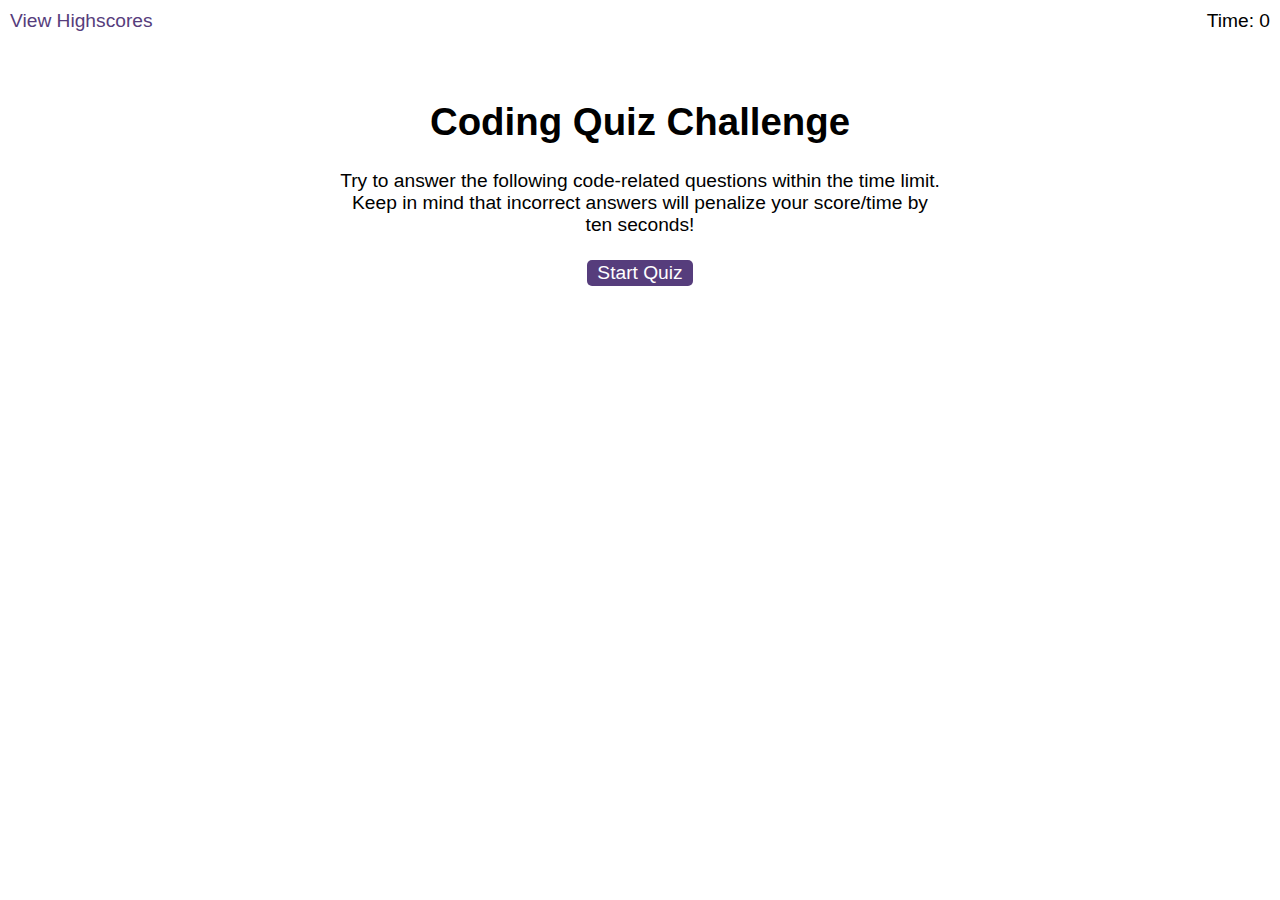
==== starter/index.html @ 1a9fd02f "added starter code" ====
<!DOCTYPE html>
<html lang="en-gb">
  <head>
    <meta charset="UTF-8" />
    <meta name="viewport" content="width=device-width, initial-scale=1.0" />
    <meta http-equiv="X-UA-Compatible" content="ie=edge" />
    <title>Coding Quiz</title>

    <link rel="stylesheet" href="./assets/css/styles.css" />
  </head>

  <body>
    <div class="scores"><a href="highscores.html">View Highscores</a></div>

    <div class="timer">Time: <span id="time">0</span></div>

    <div class="wrapper">
      <div id="start-screen" class="start">
        <h1>Coding Quiz Challenge</h1>
        <p>
          Try to answer the following code-related questions within the time
          limit. Keep in mind that incorrect answers will penalize your
          score/time by ten seconds!
        </p>
        <button id="start">Start Quiz</button>
      </div>

      <div id="questions" class="hide">
        <h2 id="question-title"></h2>
        <div id="choices" class="choices"></div>
      </div>

      <div id="end-screen" class="hide">
        <h2>All done!</h2>
        <p>Your final score is <span id="final-score"></span>.</p>
        <p>
          Enter initials: <input type="text" id="initials" max="3" />
          <button id="submit">Submit</button>
        </p>
      </div>

      <div id="feedback" class="feedback hide"></div>
    </div>

    <script src="./assets/js/questions.js"></script>
    <script src="./assets/js/logic.js"></script>
  </body>
</html>
---- starter/assets/css/styles.css ----
body {
  font-family: Arial;
  font-size: 120%;
}

a {
  color: #563d7c;
  text-decoration: none;
  transition: color 0.1s;
}

a:hover {
  color: #8570a5;
}

button {
  display: inline-block;
  margin: 5px;
  cursor: pointer;
  font-size: 100%;
  background-color: #563d7c;
  border-radius: 5px;
  padding: 2px 10px;
  color: white;
  border: 0;
  transition: background-color 0.1s;
}

button:hover {
  background-color: #8570a5;
}

.choices button {
  display: block;
}

input[type="text"] {
  font-size: 100%;
}

ol {
  padding-left: 0px;
  max-height: 400px;
  overflow: auto;
}

li {
  padding: 5px;
  list-style: decimal inside none;
}

li:nth-child(odd) {
  background-color: #f3edfc;
}

.wrapper {
  margin: 100px auto 0 auto;
  max-width: 600px;
}

.hide {
  display: none;
}

.start {
  text-align: center;
}

.scores {
  position: absolute;
  top: 10px;
  left: 10px;
}

.feedback {
  font-style: italic;
  font-size: 120%;
  margin-top: 20px;
  padding-top: 10px;
  color: gray;
  border-top: 2px solid #ccc;
}

.timer {
  position: absolute;
  top: 10px;
  right: 10px;
}
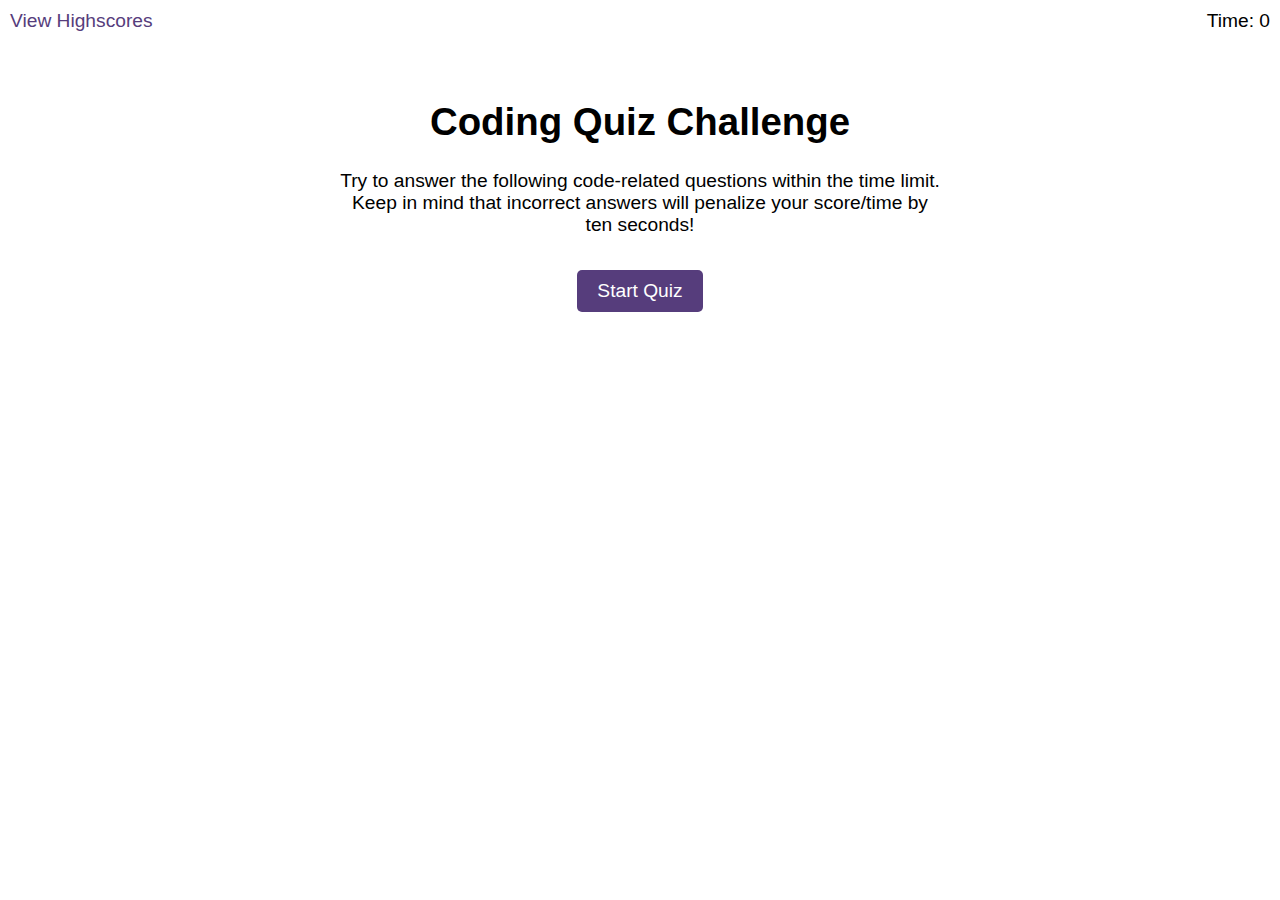
==== commit 09d3097f: "sorted function to log currentUser to local storage" ====
--- a/starter/index.html
+++ b/starter/index.html
@@ -15,7 +15,7 @@
     <div class="timer">Time: <span id="time">0</span></div>
 
     <div class="wrapper">
-      <div id="start-screen" class="start">
+      <div id="start-screen" class="start" data-state="visible">
         <h1>Coding Quiz Challenge</h1>
         <p>
           Try to answer the following code-related questions within the time
@@ -25,12 +25,12 @@
         <button id="start">Start Quiz</button>
       </div>
 
-      <div id="questions" class="hide">
+      <div id="questions" data-state="hidden" style="display: none;">
         <h2 id="question-title"></h2>
         <div id="choices" class="choices"></div>
       </div>
 
-      <div id="end-screen" class="hide">
+      <div id="end-screen" data-state="hidden" style="display: none">
         <h2>All done!</h2>
         <p>Your final score is <span id="final-score"></span>.</p>
         <p>
@@ -42,7 +42,6 @@
       <div id="feedback" class="feedback hide"></div>
     </div>
 
-    <script src="./assets/js/questions.js"></script>
-    <script src="./assets/js/logic.js"></script>
+    <script src="./assets/js/script.js"></script>
   </body>
 </html>
--- a/starter/assets/css/styles.css
+++ b/starter/assets/css/styles.css
@@ -20,7 +20,8 @@
   font-size: 100%;
   background-color: #563d7c;
   border-radius: 5px;
-  padding: 2px 10px;
+  padding: 10px 20px;
+  margin: 15px;
   color: white;
   border: 0;
   transition: background-color 0.1s;
